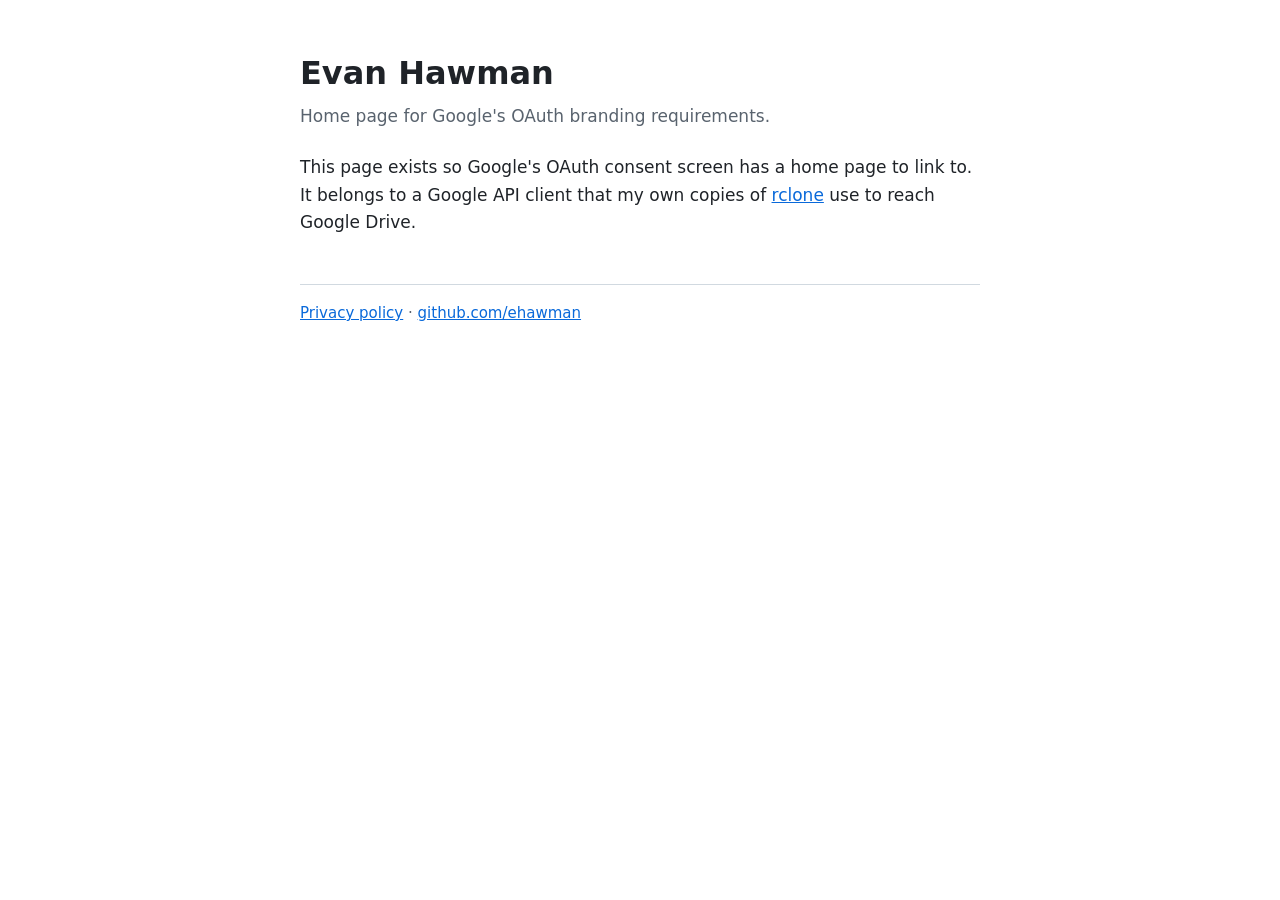
==== index.html @ fe58f19d "Home page and privacy policy for Google's OAuth branding (rclone) Co-Authored-By: Claude Opus 5.5 <n" ====
<!doctype html>
<html lang="en">
<head>
<meta charset="utf-8">
<meta name="viewport" content="width=device-width, initial-scale=1">
<title>Evan Hawman</title>
<link rel="stylesheet" href="style.css">
</head>
<body>
<main>
<h1>Evan Hawman</h1>
<p class="sub">Home page for Google's OAuth branding requirements.</p>

<p>This page exists so Google's OAuth consent screen has a home page to link to. It belongs to
a Google API client that my own copies of <a href="https://rclone.org">rclone</a> use to reach
Google Drive.</p>

<footer>
<a href="privacy.html">Privacy policy</a> · <a href="https://github.com/ehawman">github.com/ehawman</a>
</footer>
</main>
</body>
</html>
---- style.css ----
:root { --bg: #ffffff; --fg: #1f2328; --muted: #59636e; --link: #0969da; --rule: #d1d9e0; }
@media (prefers-color-scheme: dark) {
  :root { --bg: #0d1117; --fg: #e6edf3; --muted: #9198a1; --link: #4493f8; --rule: #3d444d; }
}
body { margin: 0; background: var(--bg); color: var(--fg);
       font: 17px/1.6 system-ui, -apple-system, "Segoe UI", sans-serif; }
main { max-width: 680px; margin: 0 auto; padding: 48px 16px 64px; }
h1 { font-size: 2rem; margin: 0 0 4px; }
h2 { font-size: 1.2rem; margin: 32px 0 8px; }
.sub { color: var(--muted); margin: 0 0 24px; }
a { color: var(--link); }
footer { margin-top: 48px; padding-top: 16px; border-top: 1px solid var(--rule); color: var(--muted); font-size: 15px; }
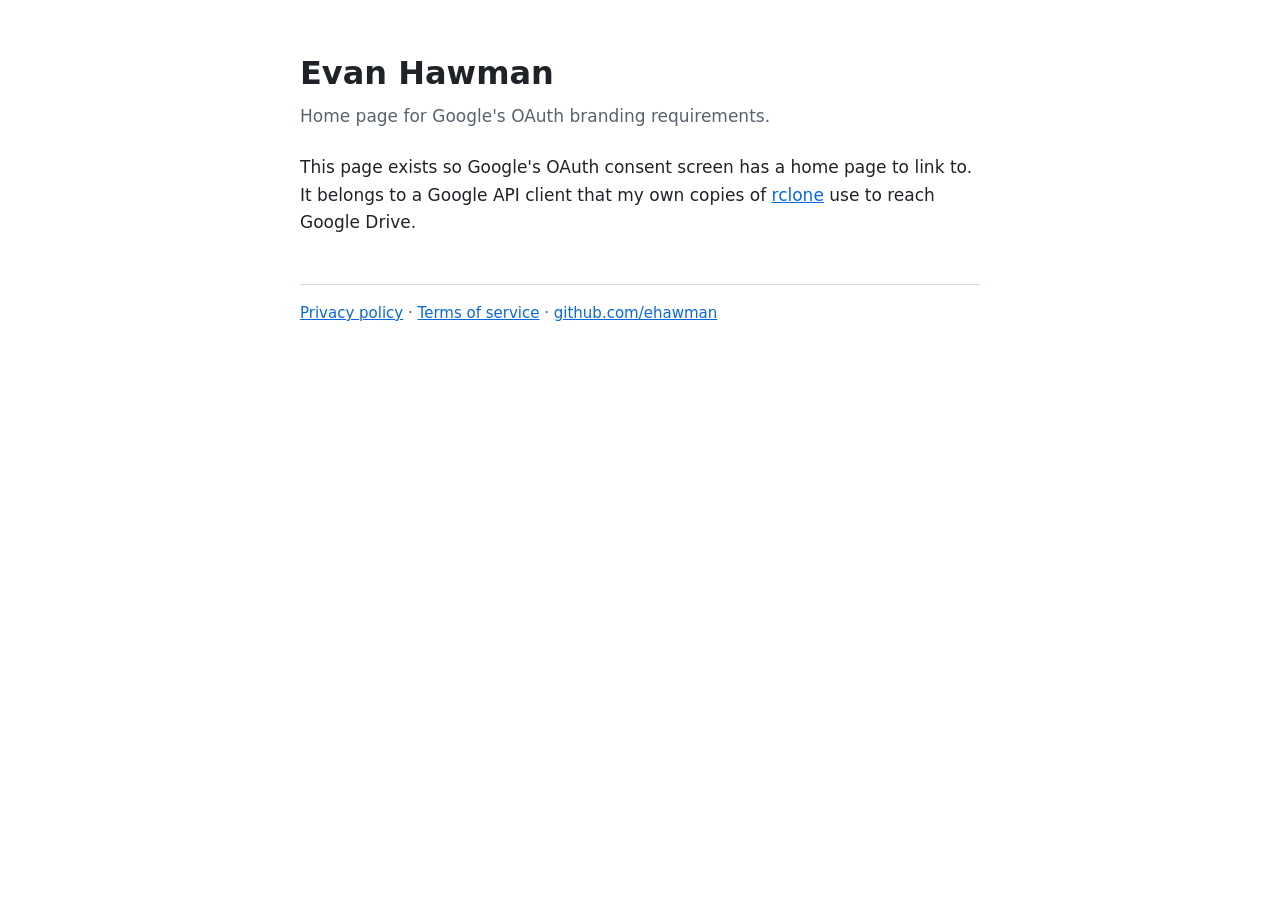
==== commit 6f5d3e7e: "Terms of service page Co-Authored-By: Claude Opus 5.5 <noreply@anthropic.com>" ====
--- a/index.html
+++ b/index.html
@@ -16,7 +16,7 @@
 Google Drive.</p>
 
 <footer>
-<a href="privacy.html">Privacy policy</a> · <a href="https://github.com/ehawman">github.com/ehawman</a>
+<a href="privacy.html">Privacy policy</a> · <a href="terms.html">Terms of service</a> · <a href="https://github.com/ehawman">github.com/ehawman</a>
 </footer>
 </main>
 </body>
